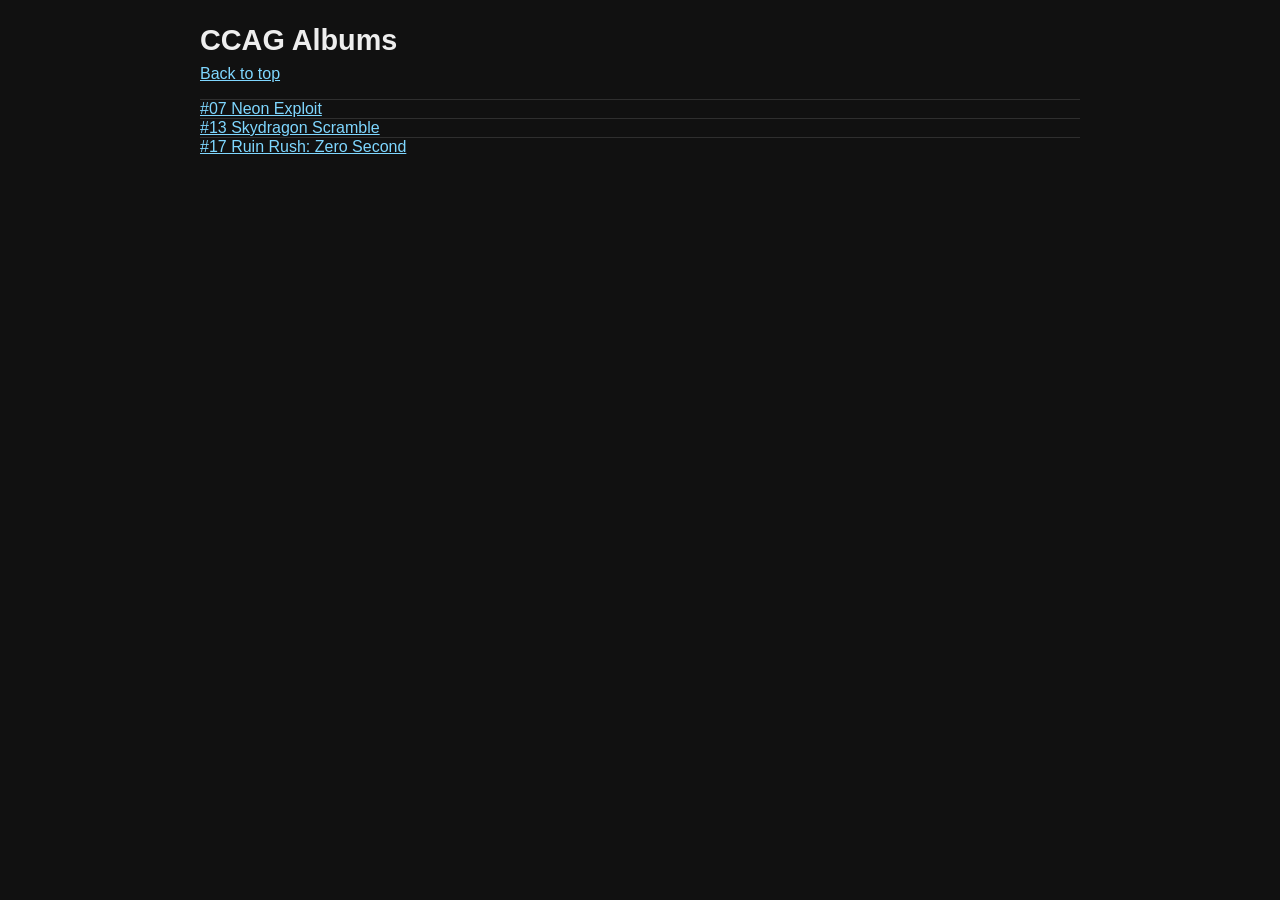
==== site/CCAG/index.html @ 05bb2d86 "Initial ACE-Step series structure and album player pages" ====
<!doctype html>
<html lang="ja">
<head>
  <meta charset="utf-8">
  <meta name="viewport" content="width=device-width, initial-scale=1">
  <title>CCAG Albums</title>
  <link rel="stylesheet" href="../assets/player.css">
</head>
<body>
  <main>
    <h1>CCAG Albums</h1>
    <p><a href="../index.html">Back to top</a></p>
    <ul class="tracklist">
      <li><a href="07_neon_exploit.html">#07 Neon Exploit</a></li>
      <li><a href="13_skydragon_scramble.html">#13 Skydragon Scramble</a></li>
      <li><a href="17_ruinrush_zerosecond.html">#17 Ruin Rush: Zero Second</a></li>
    </ul>
  </main>
</body>
</html>
---- site/assets/player.css ----
body {
  font-family: "Segoe UI", "Noto Sans JP", sans-serif;
  margin: 0;
  background: #111;
  color: #eee;
}

main {
  max-width: 880px;
  margin: 0 auto;
  padding: 24px 16px 48px;
}

h1 {
  margin: 0 0 8px;
  font-size: 1.8rem;
}

p {
  margin: 0 0 16px;
  color: #bbb;
}

a {
  color: #7fd7ff;
}

.controls {
  display: flex;
  gap: 8px;
  margin: 12px 0 18px;
}

button {
  background: #242424;
  border: 1px solid #444;
  color: #eee;
  padding: 8px 12px;
  cursor: pointer;
}

button:hover {
  background: #2f2f2f;
}

.now-playing {
  margin: 10px 0 14px;
  color: #9fe9b3;
  font-weight: 600;
}

.tracklist {
  list-style: none;
  padding: 0;
  margin: 0;
}

.tracklist li {
  margin: 0;
  border-top: 1px solid #2f2f2f;
}

.track-btn {
  width: 100%;
  text-align: left;
  border: 0;
  background: transparent;
  color: #ddd;
  padding: 10px 4px;
}

.track-btn.active {
  color: #7fd7ff;
  font-weight: 700;
}
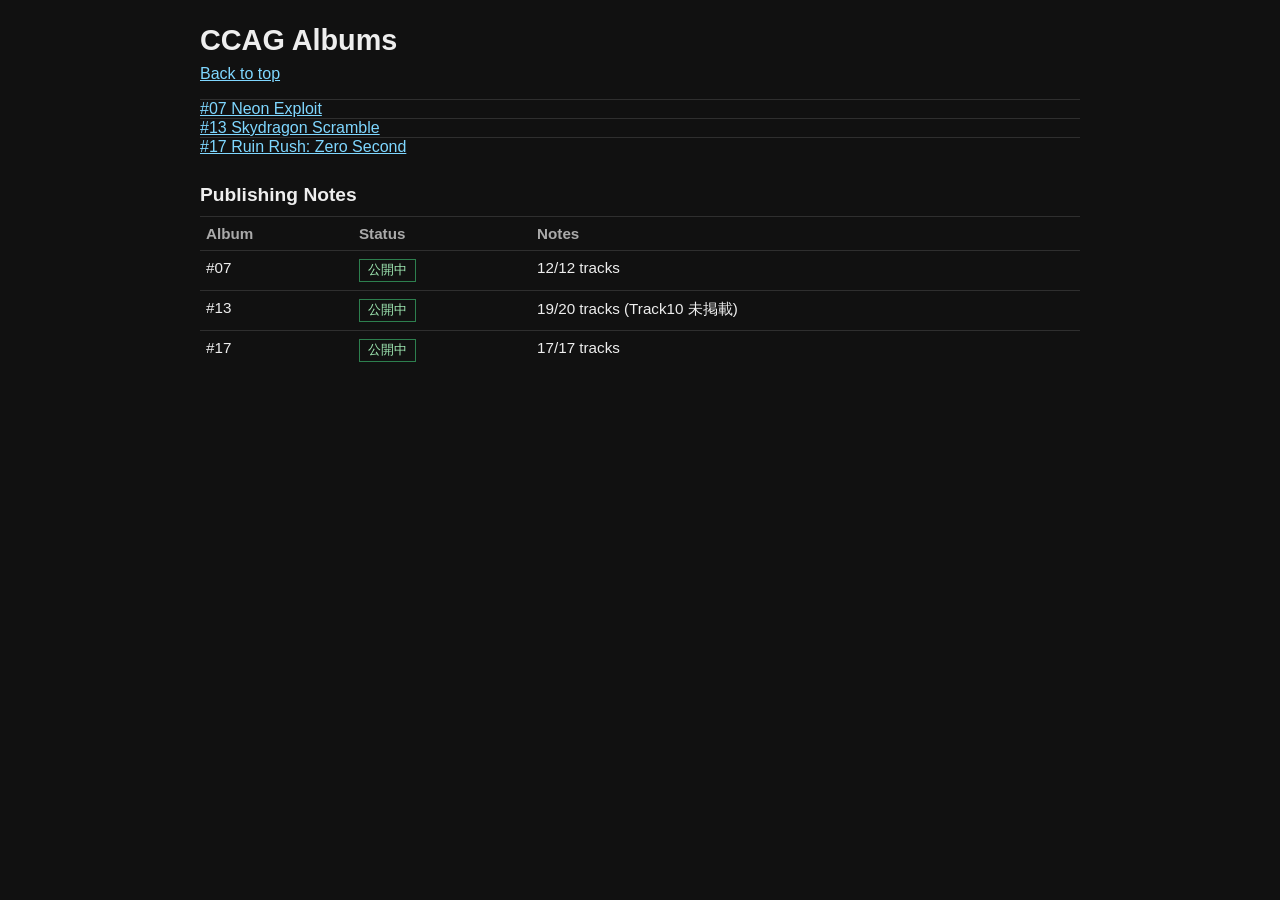
==== commit 1d23a862: "Add liner notes and release status details to album pages" ====
--- a/site/CCAG/index.html
+++ b/site/CCAG/index.html
@@ -15,6 +15,15 @@
       <li><a href="13_skydragon_scramble.html">#13 Skydragon Scramble</a></li>
       <li><a href="17_ruinrush_zerosecond.html">#17 Ruin Rush: Zero Second</a></li>
     </ul>
+    <h2>Publishing Notes</h2>
+    <table class="meta-table">
+      <thead><tr><th>Album</th><th>Status</th><th>Notes</th></tr></thead>
+      <tbody>
+        <tr><td>#07</td><td><span class="badge ok">公開中</span></td><td>12/12 tracks</td></tr>
+        <tr><td>#13</td><td><span class="badge ok">公開中</span></td><td>19/20 tracks (Track10 未掲載)</td></tr>
+        <tr><td>#17</td><td><span class="badge ok">公開中</span></td><td>17/17 tracks</td></tr>
+      </tbody>
+    </table>
   </main>
 </body>
 </html>
--- a/site/assets/player.css
+++ b/site/assets/player.css
@@ -14,6 +14,11 @@
 h1 {
   margin: 0 0 8px;
   font-size: 1.8rem;
+}
+
+h2 {
+  margin: 28px 0 10px;
+  font-size: 1.2rem;
 }
 
 p {
@@ -73,3 +78,45 @@
   color: #7fd7ff;
   font-weight: 700;
 }
+
+.info-list {
+  margin: 0 0 12px;
+  padding-left: 18px;
+  color: #ddd;
+}
+
+.meta-table {
+  width: 100%;
+  border-collapse: collapse;
+  margin: 8px 0 16px;
+}
+
+.meta-table th,
+.meta-table td {
+  border-top: 1px solid #2f2f2f;
+  padding: 8px 6px;
+  text-align: left;
+  vertical-align: top;
+  font-size: 0.95rem;
+}
+
+.meta-table th {
+  color: #aaa;
+}
+
+.badge {
+  display: inline-block;
+  border: 1px solid #555;
+  padding: 2px 8px;
+  font-size: 0.8rem;
+}
+
+.badge.ok {
+  border-color: #2d7f4e;
+  color: #9fe9b3;
+}
+
+.badge.pending {
+  border-color: #8c6f2a;
+  color: #ffd37a;
+}
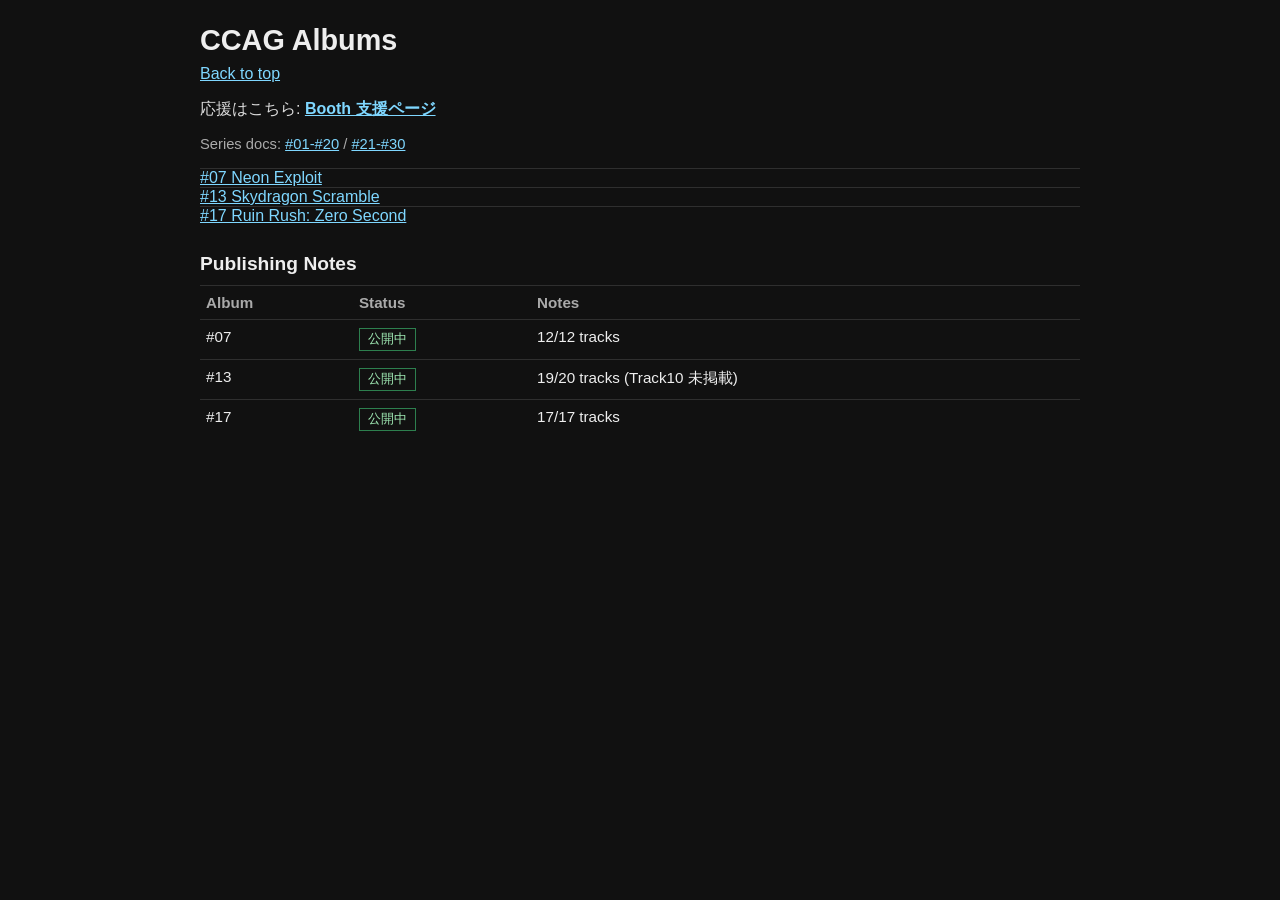
==== commit 0bbc5580: "Update LP with logo/support links and add CCAG #21-#30" ====
--- a/site/CCAG/index.html
+++ b/site/CCAG/index.html
@@ -4,12 +4,22 @@
   <meta charset="utf-8">
   <meta name="viewport" content="width=device-width, initial-scale=1">
   <title>CCAG Albums</title>
-  <link rel="stylesheet" href="../assets/player.css">
+  <link rel="stylesheet" href="../assets/player.css?v=20260303b">
 </head>
 <body>
   <main>
     <h1>CCAG Albums</h1>
     <p><a href="../index.html">Back to top</a></p>
+    <p class="support-note">
+      応援はこちら:
+      <a class="support-link" href="https://donayama.booth.pm/items/8051085">Booth 支援ページ</a>
+    </p>
+    <p class="source-note">
+      Series docs:
+      <a href="https://github.com/donayama/CCAGTracks/blob/main/series/CCAG/%2301-%2320.md">#01-#20</a>
+      /
+      <a href="https://github.com/donayama/CCAGTracks/blob/main/series/CCAG/%2321-%2330.md">#21-#30</a>
+    </p>
     <ul class="tracklist">
       <li><a href="07_neon_exploit.html">#07 Neon Exploit</a></li>
       <li><a href="13_skydragon_scramble.html">#13 Skydragon Scramble</a></li>
--- a/site/assets/player.css
+++ b/site/assets/player.css
@@ -16,6 +16,16 @@
   font-size: 1.8rem;
 }
 
+.hero-logo-wrap {
+  margin: 6px 0 14px;
+}
+
+.hero-logo {
+  display: block;
+  width: min(100%, 560px);
+  height: auto;
+}
+
 h2 {
   margin: 28px 0 10px;
   font-size: 1.2rem;
@@ -26,8 +36,17 @@
   color: #bbb;
 }
 
+.support-note {
+  margin: 0 0 16px;
+  color: #ddd;
+}
+
 a {
   color: #7fd7ff;
+}
+
+.support-link {
+  font-weight: 700;
 }
 
 .controls {
@@ -54,6 +73,25 @@
   font-weight: 600;
 }
 
+.cover-wrap {
+  margin: 8px 0 18px;
+  max-width: 280px;
+}
+
+.cover-image {
+  display: block;
+  width: 100% !important;
+  max-width: 280px !important;
+  height: auto;
+  border: 1px solid #2f2f2f;
+}
+
+.cover-caption {
+  margin-top: 6px;
+  color: #aaa;
+  font-size: 0.9rem;
+}
+
 .tracklist {
   list-style: none;
   padding: 0;
@@ -65,13 +103,21 @@
   border-top: 1px solid #2f2f2f;
 }
 
+.track-row {
+  display: flex;
+  align-items: center;
+  justify-content: space-between;
+  gap: 10px;
+  padding: 8px 4px;
+}
+
 .track-btn {
-  width: 100%;
+  flex: 1 1 auto;
   text-align: left;
   border: 0;
   background: transparent;
   color: #ddd;
-  padding: 10px 4px;
+  padding: 2px 0;
 }
 
 .track-btn.active {
@@ -79,10 +125,21 @@
   font-weight: 700;
 }
 
+.track-missing {
+  flex: 1 1 auto;
+  color: #888;
+}
+
 .info-list {
   margin: 0 0 12px;
   padding-left: 18px;
   color: #ddd;
+}
+
+.source-note {
+  color: #aaa;
+  font-size: 0.92rem;
+  margin-top: 8px;
 }
 
 .meta-table {
@@ -104,6 +161,14 @@
   color: #aaa;
 }
 
+.cover-thumb {
+  width: 72px;
+  height: 72px;
+  object-fit: cover;
+  border: 1px solid #333;
+  display: block;
+}
+
 .badge {
   display: inline-block;
   border: 1px solid #555;
@@ -120,3 +185,12 @@
   border-color: #8c6f2a;
   color: #ffd37a;
 }
+
+@media (max-width: 640px) {
+  .cover-wrap {
+    max-width: 180px;
+  }
+  .cover-image {
+    max-width: 180px !important;
+  }
+}
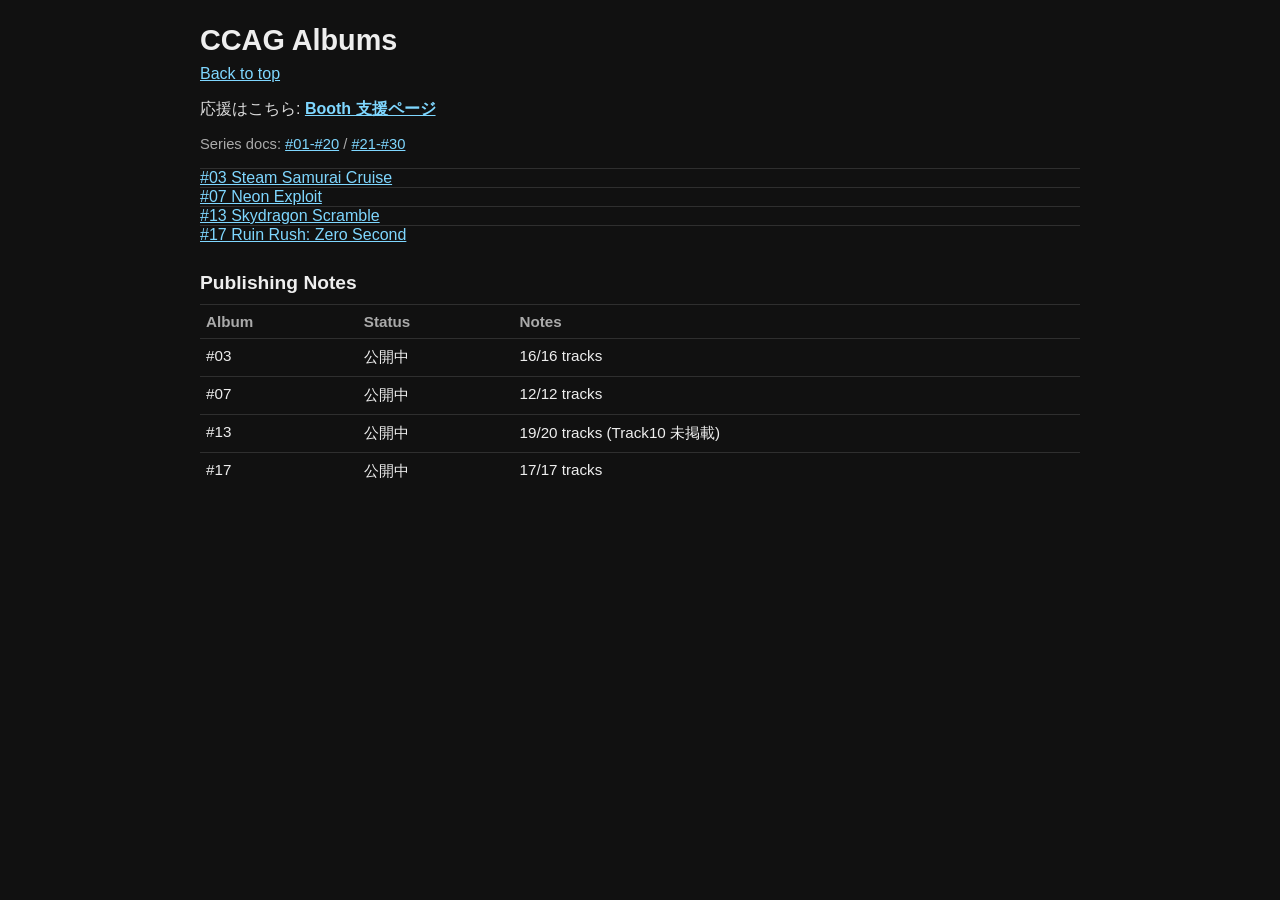
==== commit d2d4abe6: "feat: publish CCAG #03 album page and update site links" ====
--- a/site/CCAG/index.html
+++ b/site/CCAG/index.html
@@ -21,6 +21,7 @@
       <a href="https://github.com/donayama/CCAGTracks/blob/main/series/CCAG/%2321-%2330.md">#21-#30</a>
     </p>
     <ul class="tracklist">
+      <li><a href="03_steam_samurai_cruise.html">#03 Steam Samurai Cruise</a></li>
       <li><a href="07_neon_exploit.html">#07 Neon Exploit</a></li>
       <li><a href="13_skydragon_scramble.html">#13 Skydragon Scramble</a></li>
       <li><a href="17_ruinrush_zerosecond.html">#17 Ruin Rush: Zero Second</a></li>
@@ -29,9 +30,10 @@
     <table class="meta-table">
       <thead><tr><th>Album</th><th>Status</th><th>Notes</th></tr></thead>
       <tbody>
-        <tr><td>#07</td><td><span class="badge ok">公開中</span></td><td>12/12 tracks</td></tr>
-        <tr><td>#13</td><td><span class="badge ok">公開中</span></td><td>19/20 tracks (Track10 未掲載)</td></tr>
-        <tr><td>#17</td><td><span class="badge ok">公開中</span></td><td>17/17 tracks</td></tr>
+        <tr><td>#03</td><td>公開中</td><td>16/16 tracks</td></tr>
+        <tr><td>#07</td><td>公開中</td><td>12/12 tracks</td></tr>
+        <tr><td>#13</td><td>公開中</td><td>19/20 tracks (Track10 未掲載)</td></tr>
+        <tr><td>#17</td><td>公開中</td><td>17/17 tracks</td></tr>
       </tbody>
     </table>
   </main>
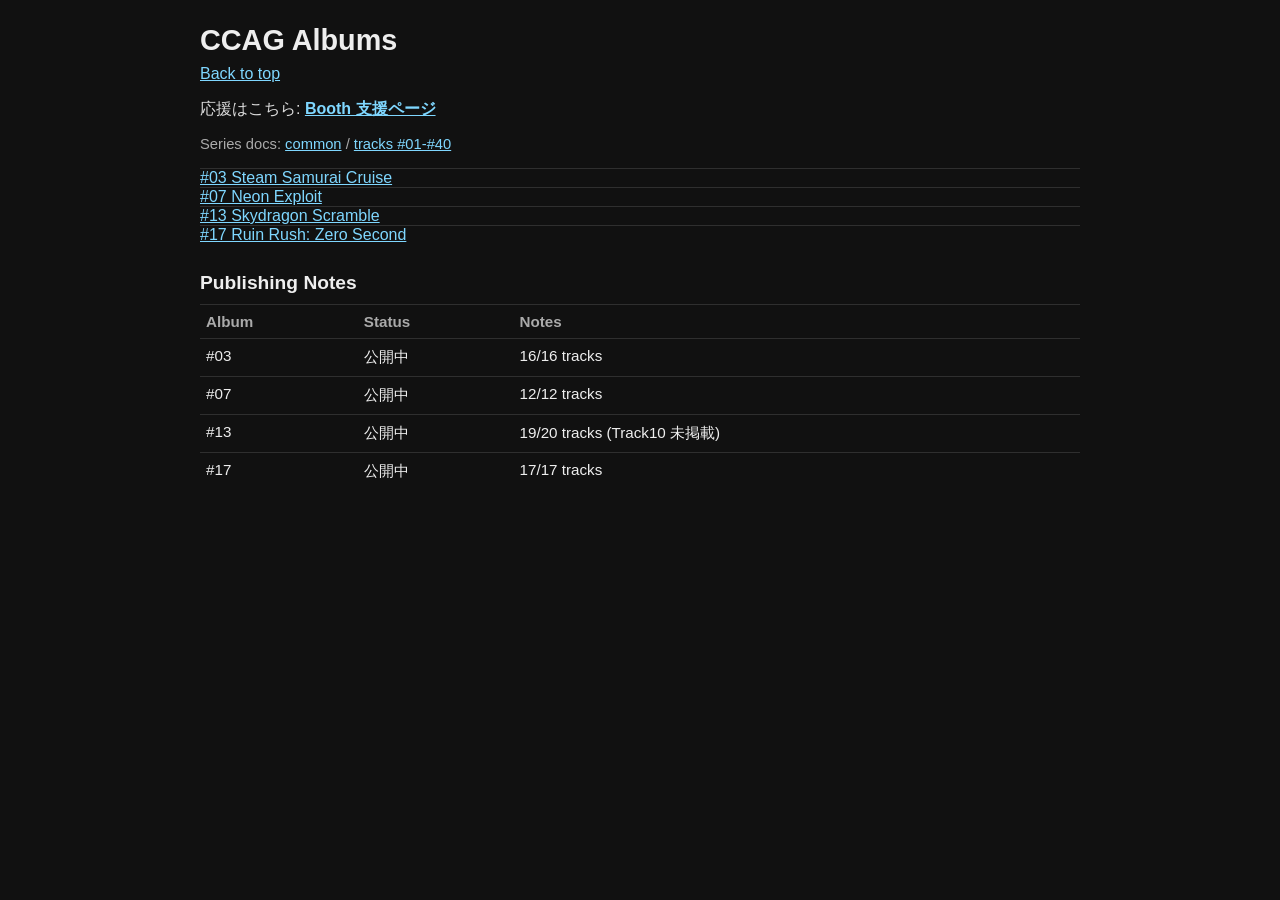
==== commit 80785b3b: "Update CCAG docs/site to 40-track structure and automate status generation" ====
--- a/site/CCAG/index.html
+++ b/site/CCAG/index.html
@@ -16,9 +16,9 @@
     </p>
     <p class="source-note">
       Series docs:
-      <a href="https://github.com/donayama/CCAGTracks/blob/main/series/CCAG/%2301-%2320.md">#01-#20</a>
+      <a href="https://github.com/donayama/CCAGTracks/blob/main/series/CCAG/common.md">common</a>
       /
-      <a href="https://github.com/donayama/CCAGTracks/blob/main/series/CCAG/%2321-%2330.md">#21-#30</a>
+      <a href="https://github.com/donayama/CCAGTracks/blob/main/series/CCAG/tracks.md">tracks #01-#40</a>
     </p>
     <ul class="tracklist">
       <li><a href="03_steam_samurai_cruise.html">#03 Steam Samurai Cruise</a></li>
@@ -39,3 +39,4 @@
   </main>
 </body>
 </html>
+
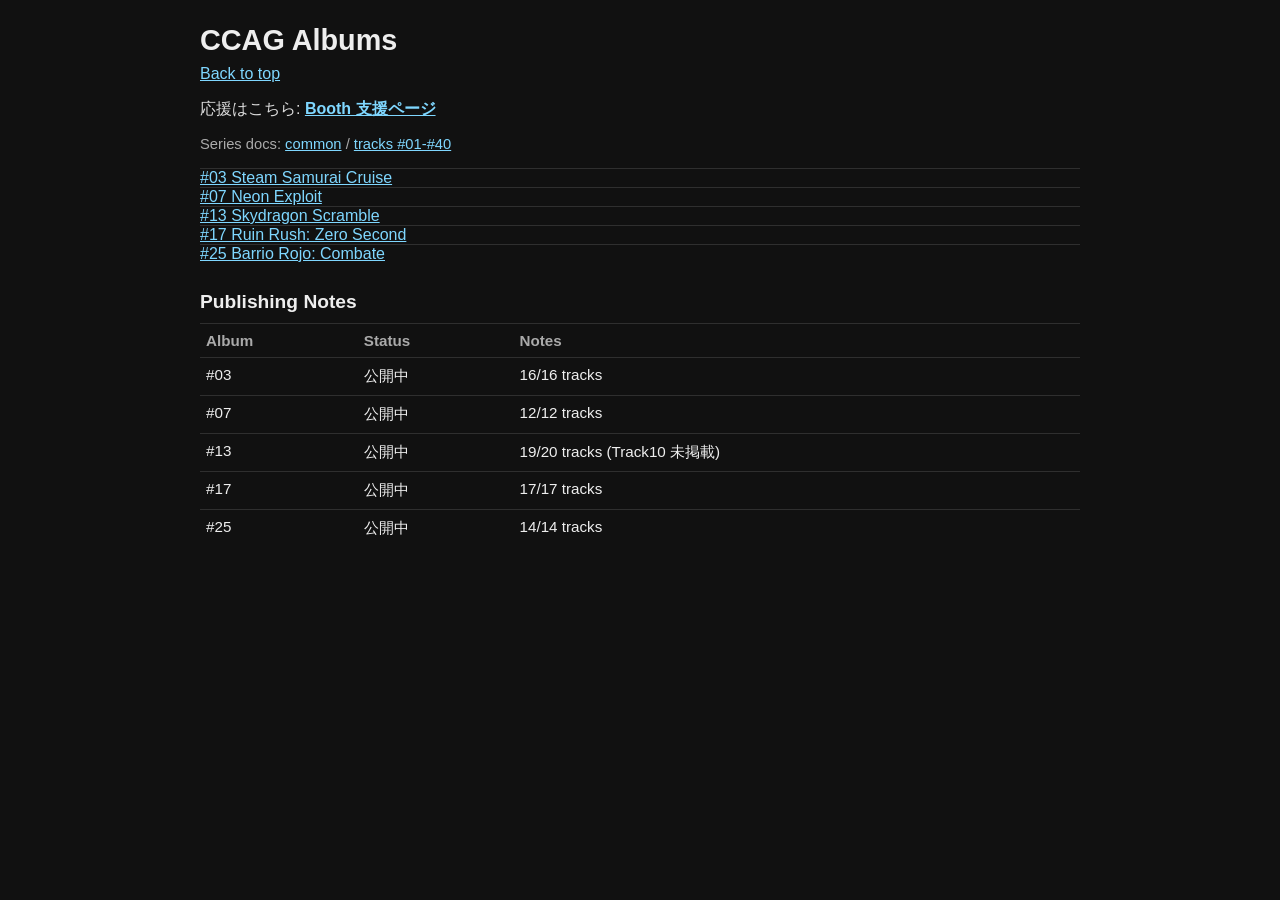
==== commit 408e7cd0: "Add CCAG #25 LP/player links and album page" ====
--- a/site/CCAG/index.html
+++ b/site/CCAG/index.html
@@ -25,6 +25,7 @@
       <li><a href="07_neon_exploit.html">#07 Neon Exploit</a></li>
       <li><a href="13_skydragon_scramble.html">#13 Skydragon Scramble</a></li>
       <li><a href="17_ruinrush_zerosecond.html">#17 Ruin Rush: Zero Second</a></li>
+      <li><a href="25_barrio_rojo.html">#25 Barrio Rojo: Combate</a></li>
     </ul>
     <h2>Publishing Notes</h2>
     <table class="meta-table">
@@ -34,6 +35,7 @@
         <tr><td>#07</td><td>公開中</td><td>12/12 tracks</td></tr>
         <tr><td>#13</td><td>公開中</td><td>19/20 tracks (Track10 未掲載)</td></tr>
         <tr><td>#17</td><td>公開中</td><td>17/17 tracks</td></tr>
+        <tr><td>#25</td><td>公開中</td><td>14/14 tracks</td></tr>
       </tbody>
     </table>
   </main>
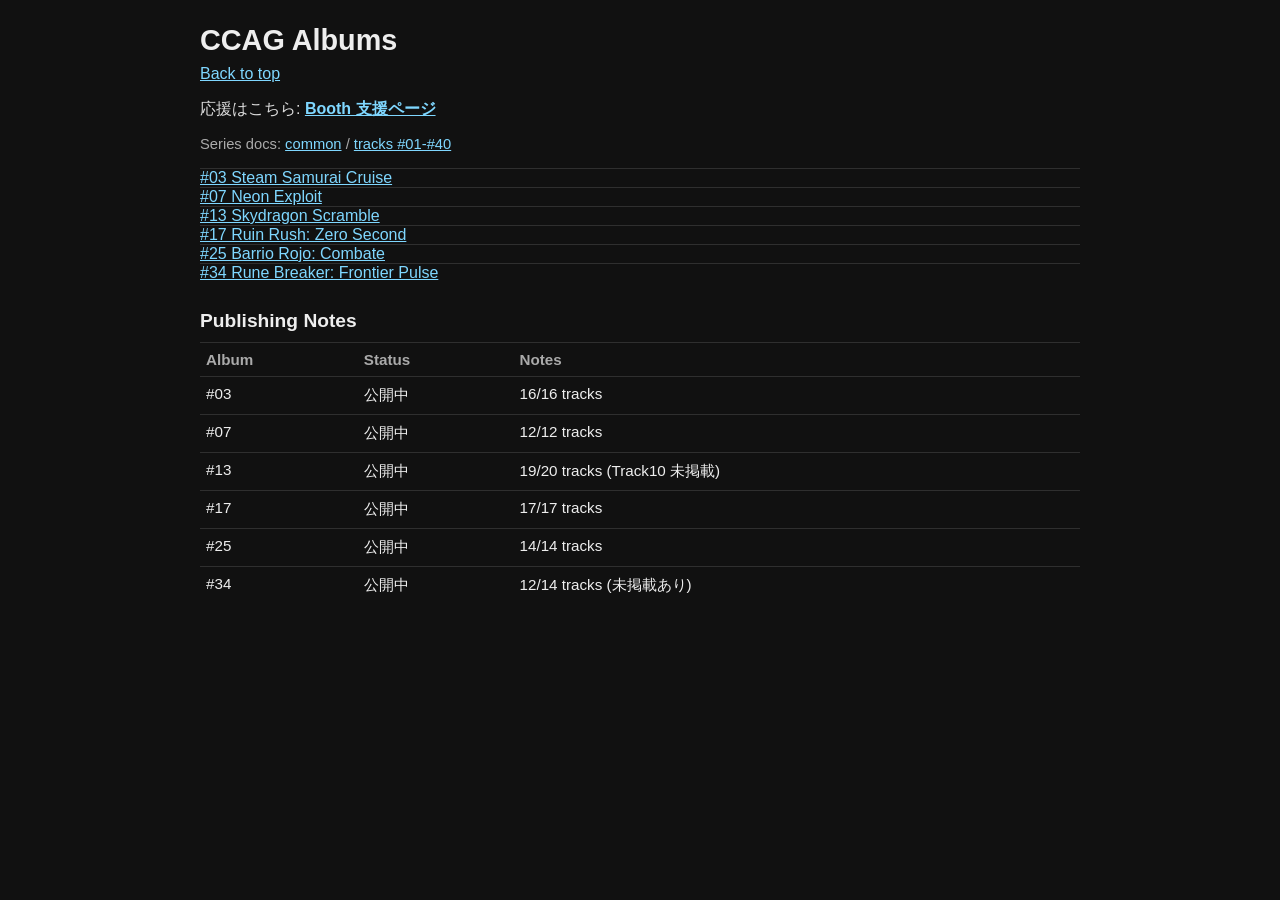
==== commit 0b7188ab: "Publish CCAG #34 assets and LP/album links" ====
--- a/site/CCAG/index.html
+++ b/site/CCAG/index.html
@@ -26,6 +26,7 @@
       <li><a href="13_skydragon_scramble.html">#13 Skydragon Scramble</a></li>
       <li><a href="17_ruinrush_zerosecond.html">#17 Ruin Rush: Zero Second</a></li>
       <li><a href="25_barrio_rojo.html">#25 Barrio Rojo: Combate</a></li>
+      <li><a href="34_rune_breaker.html">#34 Rune Breaker: Frontier Pulse</a></li>
     </ul>
     <h2>Publishing Notes</h2>
     <table class="meta-table">
@@ -36,6 +37,7 @@
         <tr><td>#13</td><td>公開中</td><td>19/20 tracks (Track10 未掲載)</td></tr>
         <tr><td>#17</td><td>公開中</td><td>17/17 tracks</td></tr>
         <tr><td>#25</td><td>公開中</td><td>14/14 tracks</td></tr>
+        <tr><td>#34</td><td>公開中</td><td>12/14 tracks (未掲載あり)</td></tr>
       </tbody>
     </table>
   </main>
